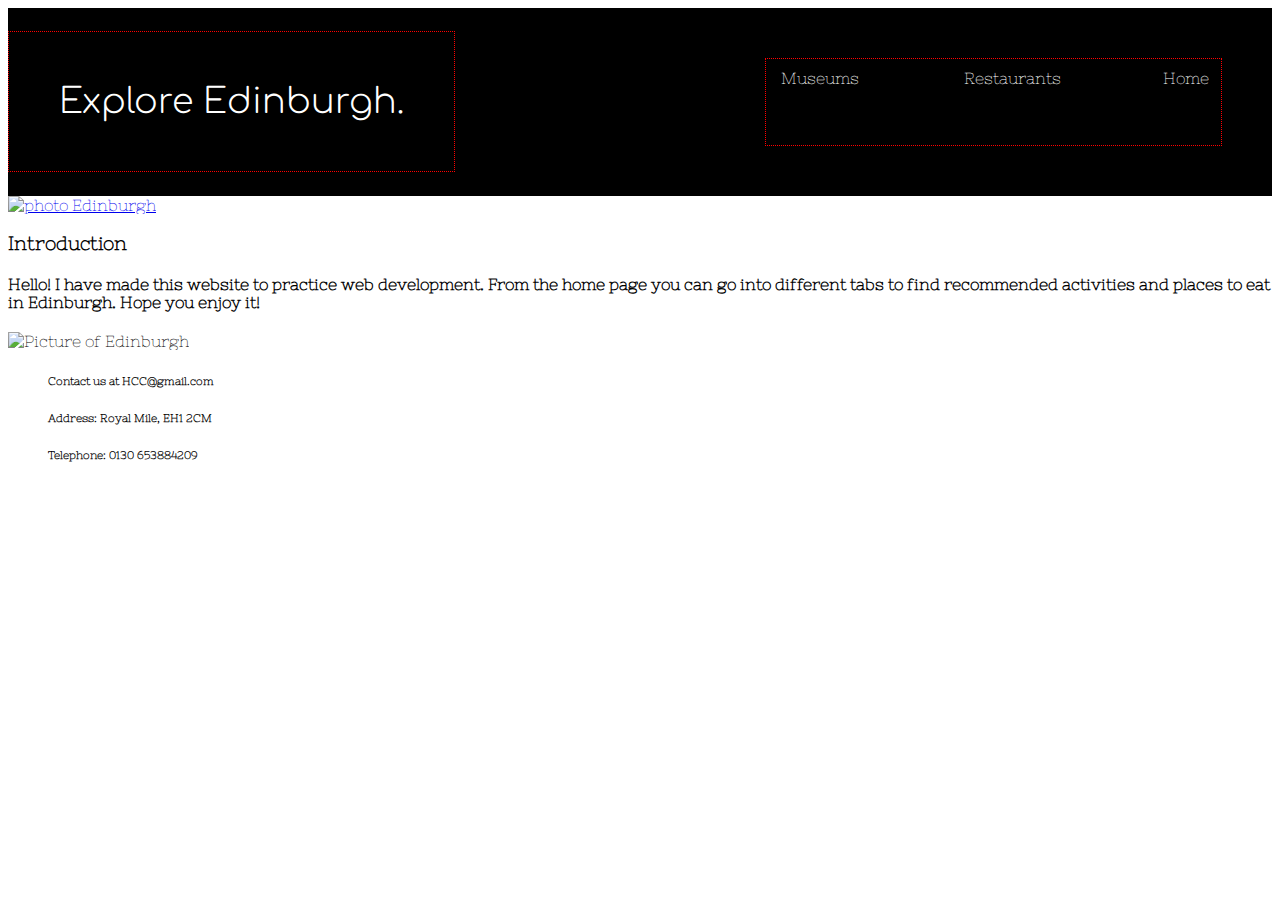
==== index.html @ 03db6d5f "Style navbar" ====
<!DOCTYPE html>
<html>
    <head>
        <title> Best Places to Visit in Edinburgh </title>
        <link rel="stylesheet" href="./style.css">
        <link href="https://fonts.googleapis.com/css?family=Nixie+One|Comfortaa|Lobster&display=swap" rel="stylesheet">
    </head>

    <body>
        <header> 
            <nav class="nav">
                <h1 class = "header"> Explore Edinburgh. </h1> 
                <ul class="nav_bar">
                    <li id="gmail"><a class="nav_a" href="#">Home</a></li>
                    <li ><a class="nav_b" href="#">Restaurants</a></li>
                    <li id="sign_in"><a class="nav_c" href="#">Museums</a></li>
                </ul> 
            </nav>
        </header>

        <!-- EDINBURGH IMG -->  
        <div class="Edinburgh">
            <a href="#" id="edinburgh_photo"><img src="photo-edinburgh.jpg" alt="photo Edinburgh"/></a>
        </div>

        <main>
            <h3> Introduction</h3>
            <h4>
                Hello! I have made this website to practice web
                development. From the home page you can go into different tabs to
                find recommended activities and places to eat in Edinburgh.
                Hope you enjoy it!   
            </h4>
            <img src="photo-edinburgh.jpg"
            width="400" alt="Picture of Edinburgh">
        </main>
        
        <!-- FOOTER -->
        <footer>
            <ul class="footer-left">
                <h6> Contact us at HCC@gmail.com </h6>
            </ul>
            <ul class="footer-right">    
                <h6>Address: Royal Mile, EH1 2CM </h6>
                <h6>Telephone: 0130 653884209</h6>

                
            </ul>       
        </footer>

    </body>
</html>
---- style.css ----
body {
    background: #ffffff;
    font-family: 'Nixie One', cursive;
  }

.header {
    border: 1px dotted red;
    font-family: 'Comfortaa', cursive;
    font-weight: 100;
    font-size: 35px;
    padding: 50px;
    color: white;
    /* display: flex;
    flex-direction: column; */
}

.nav {
    display: flex;
    justify-content: space-between;
    background-color: black;
}

.nav_bar {
    list-style-type: none;
    border: 1px dotted red;
    display: flex;
    flex-direction: row-reverse;
    padding: 10px;
    margin: 50px;  
}

.nav_a {
    margin: 0 2px;
    padding: 0;
    color: #ffffff;
    text-decoration: none; /* removes underline */
}

.nav_b {
    padding: 0px 100px;  /* adjusts the space between the links in nav*/
    color: #ffffff;
    text-decoration: none; 
}

.nav_c {
    font-weight: normal;
    padding: 0px 5px;
    color: #ffffff;
    text-decoration: none; 
}
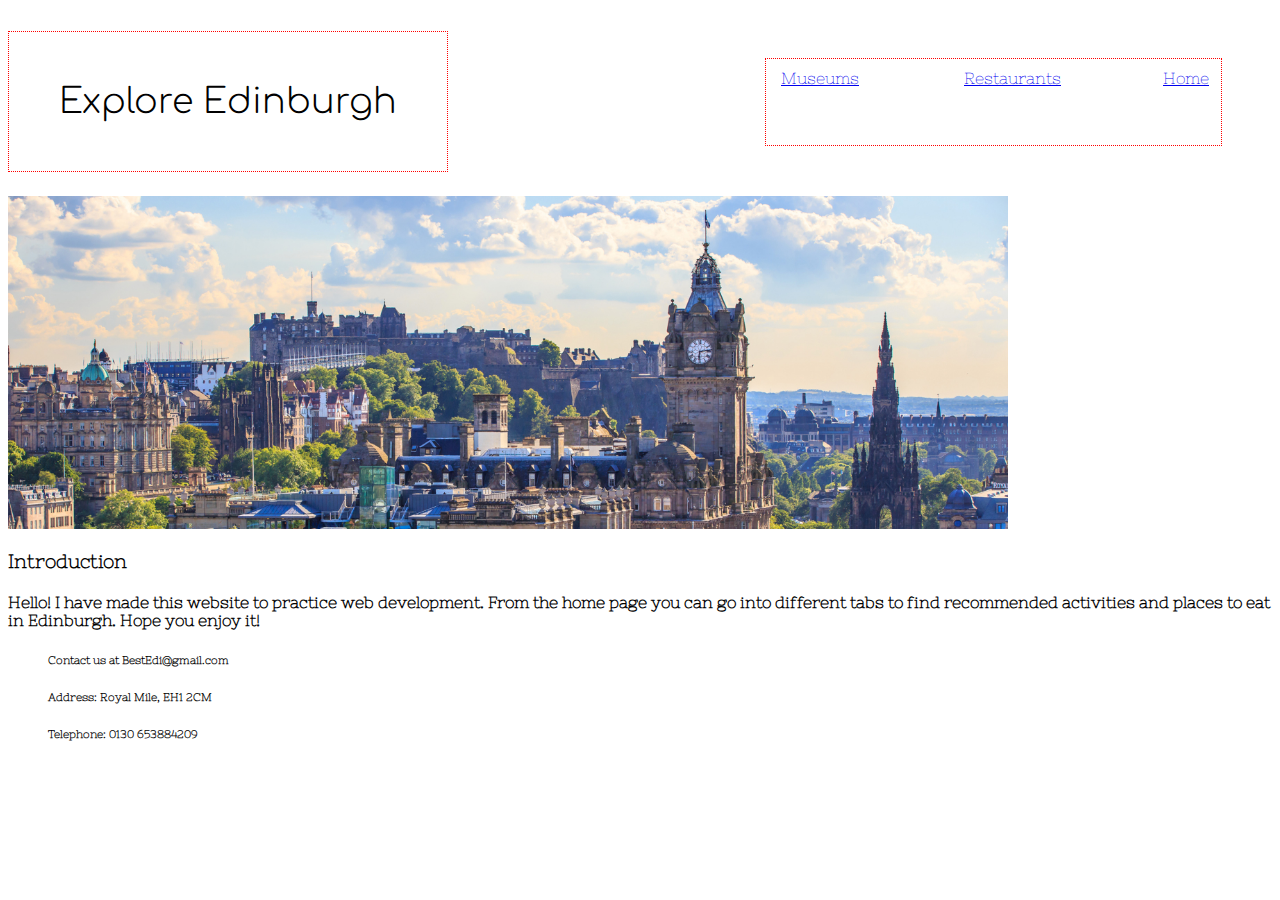
==== commit f16cf1f0: "folders and more images" ====
--- a/index.html
+++ b/index.html
@@ -2,25 +2,25 @@
 <html>
     <head>
         <title> Best Places to Visit in Edinburgh </title>
-        <link rel="stylesheet" href="./style.css">
+        <link rel="stylesheet" href="css/style.css">
         <link href="https://fonts.googleapis.com/css?family=Nixie+One|Comfortaa|Lobster&display=swap" rel="stylesheet">
     </head>
 
     <body>
         <header> 
             <nav class="nav">
-                <h1 class = "header"> Explore Edinburgh. </h1> 
+                <h1 class = "header"> Explore Edinburgh </h1> 
                 <ul class="nav_bar">
-                    <li id="gmail"><a class="nav_a" href="#">Home</a></li>
-                    <li ><a class="nav_b" href="#">Restaurants</a></li>
-                    <li id="sign_in"><a class="nav_c" href="#">Museums</a></li>
+                    <li class="nav_a" id="Home"><a href="index.html">Home</a></li>
+                    <li class="nav_b"><a href="PageRestaurants.html">Restaurants</a></li>
+                    <li class="nav_c" id="Museums"><a href="PageMuseums.html">Museums</a></li>
                 </ul> 
             </nav>
         </header>
 
         <!-- EDINBURGH IMG -->  
         <div class="Edinburgh">
-            <a href="#" id="edinburgh_photo"><img src="photo-edinburgh.jpg" alt="photo Edinburgh"/></a>
+            <a href="#" id="edinburgh_photo"><img src="img/photo-edinburgh.jpg" width="1000" alt="Picture of Edinburgh"/></a>
         </div>
 
         <main>
@@ -31,14 +31,12 @@
                 find recommended activities and places to eat in Edinburgh.
                 Hope you enjoy it!   
             </h4>
-            <img src="photo-edinburgh.jpg"
-            width="400" alt="Picture of Edinburgh">
         </main>
         
         <!-- FOOTER -->
         <footer>
             <ul class="footer-left">
-                <h6> Contact us at HCC@gmail.com </h6>
+                <h6> Contact us at BestEdi@gmail.com </h6>
             </ul>
             <ul class="footer-right">    
                 <h6>Address: Royal Mile, EH1 2CM </h6>
--- a/css/style.css
+++ b/css/style.css
@@ -0,0 +1,48 @@
+body {
+    background: #ffffff;
+    font-family: 'Nixie One', cursive;
+  }
+
+.header {
+    border: 1px dotted red;
+    font-family: 'Comfortaa', cursive;
+    font-weight: 100;
+    font-size: 35px;
+    padding: 50px;
+    /* display: flex;
+    flex-direction: column; */
+}
+
+.nav {
+    display: flex;
+    justify-content: space-between;
+}
+
+.nav_bar {
+    list-style-type: none;
+    border: 1px dotted red;
+    display: flex;
+    flex-direction: row-reverse;
+    padding: 10px;
+    margin: 50px;
+    
+}
+
+.nav_a {
+    margin: 0 2px;
+    padding: 0
+}
+
+.nav_b {
+    padding: 0px 100px;  /* adjusts the space between the links in nav*/
+}
+
+.nav_c {
+    font-weight: normal;
+    padding: 0px 5px;
+
+}
+
+
+
+
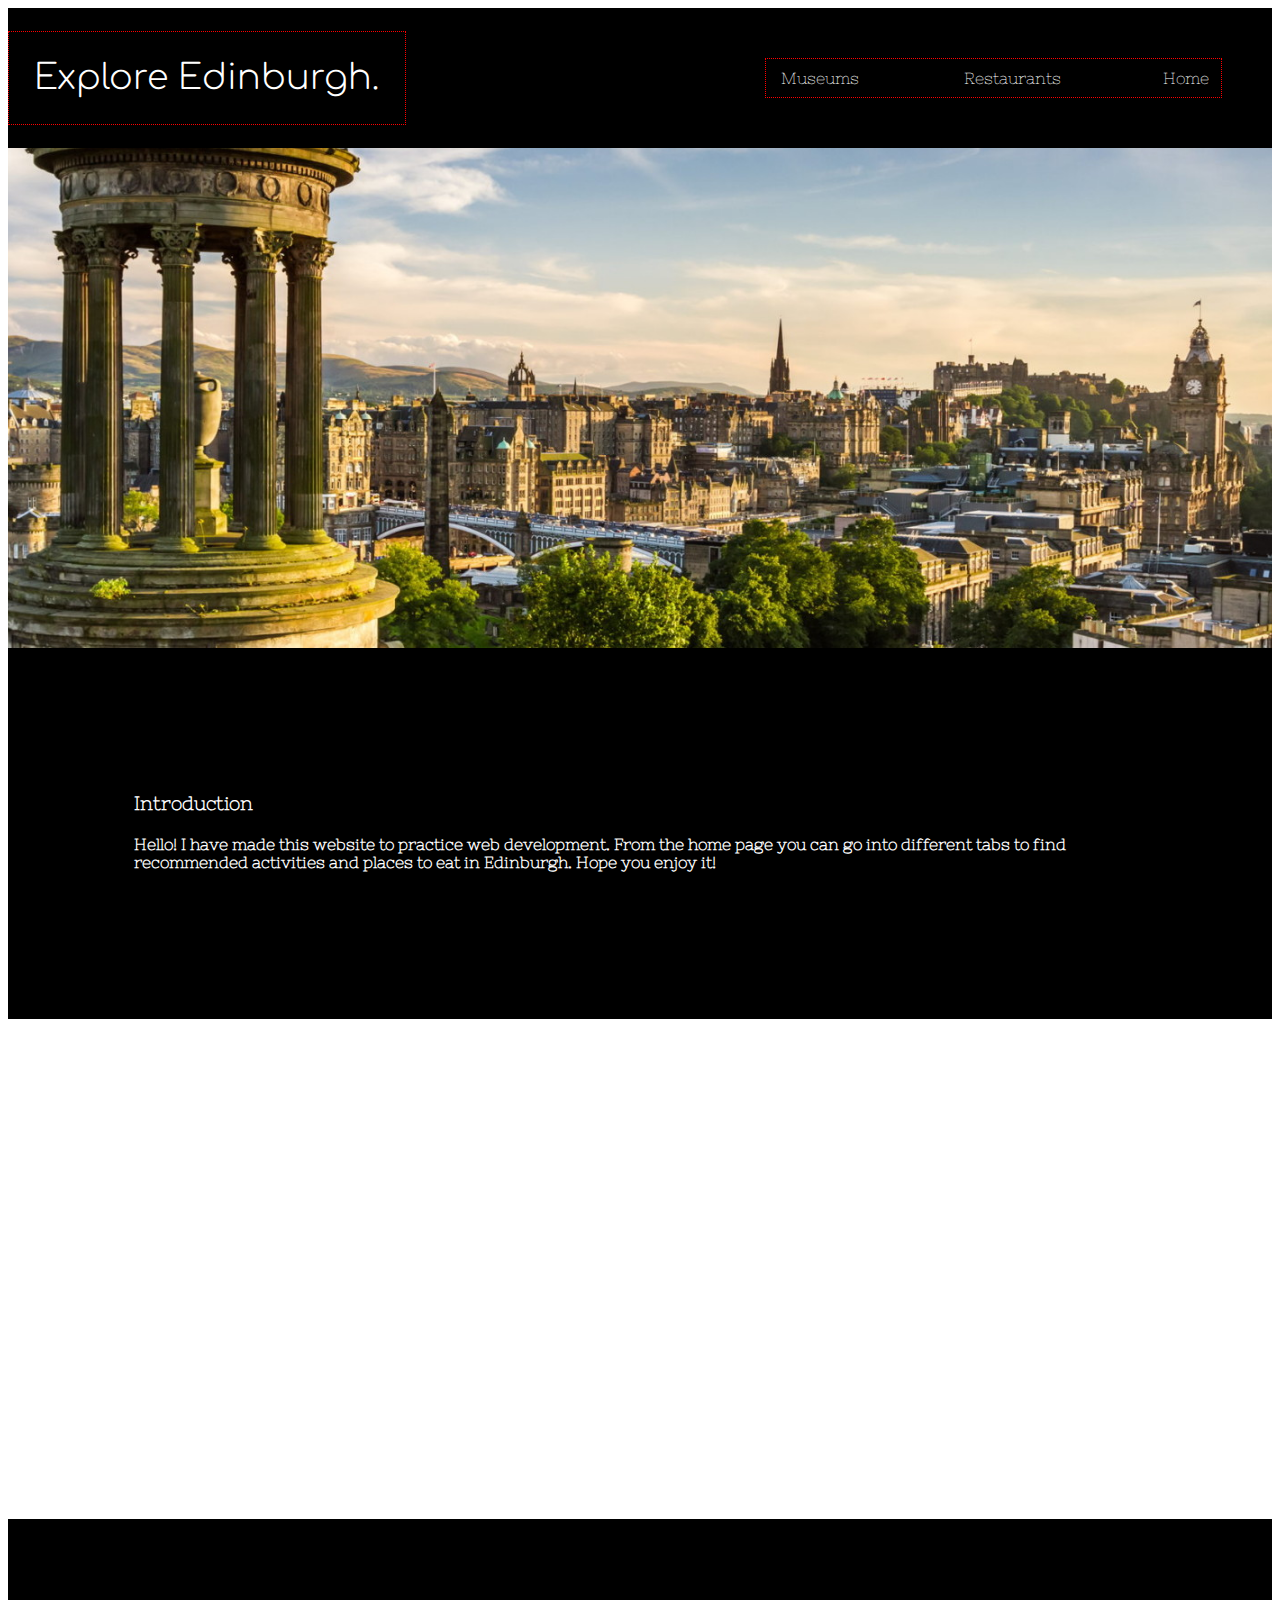
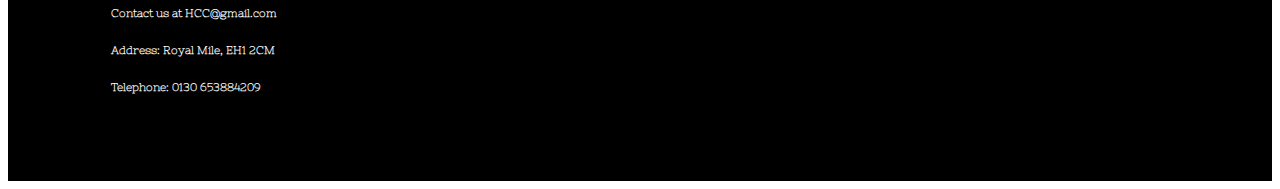
==== commit 00cd0552: "Change background" ====
--- a/index.html
+++ b/index.html
@@ -2,26 +2,24 @@
 <html>
     <head>
         <title> Best Places to Visit in Edinburgh </title>
-        <link rel="stylesheet" href="css/style.css">
+        <link rel="stylesheet" href="./style.css">
         <link href="https://fonts.googleapis.com/css?family=Nixie+One|Comfortaa|Lobster&display=swap" rel="stylesheet">
     </head>
 
     <body>
         <header> 
             <nav class="nav">
-                <h1 class = "header"> Explore Edinburgh </h1> 
+                <h1 class = "header"> Explore Edinburgh. </h1> 
                 <ul class="nav_bar">
-                    <li class="nav_a" id="Home"><a href="index.html">Home</a></li>
-                    <li class="nav_b"><a href="PageRestaurants.html">Restaurants</a></li>
-                    <li class="nav_c" id="Museums"><a href="PageMuseums.html">Museums</a></li>
+                    <li id="gmail"><a class="nav_a" href="#">Home</a></li>
+                    <li ><a class="nav_b" href="#">Restaurants</a></li>
+                    <li id="sign_in"><a class="nav_c" href="#">Museums</a></li>
                 </ul> 
             </nav>
         </header>
 
-        <!-- EDINBURGH IMG -->  
-        <div class="Edinburgh">
-            <a href="#" id="edinburgh_photo"><img src="img/photo-edinburgh.jpg" width="1000" alt="Picture of Edinburgh"/></a>
-        </div>
+        <!-- first parallax image -->
+        <div class="parallax"></div>
 
         <main>
             <h3> Introduction</h3>
@@ -33,16 +31,17 @@
             </h4>
         </main>
         
+        <!-- second parallax img -->
+        <div class="parallaxTwo"></div>
+
         <!-- FOOTER -->
         <footer>
             <ul class="footer-left">
-                <h6> Contact us at BestEdi@gmail.com </h6>
+                <h6> Contact us at HCC@gmail.com </h6>
             </ul>
             <ul class="footer-right">    
                 <h6>Address: Royal Mile, EH1 2CM </h6>
                 <h6>Telephone: 0130 653884209</h6>
-
-                
             </ul>       
         </footer>
 
--- a/style.css
+++ b/style.css
@@ -0,0 +1,83 @@
+body {
+    background: #ffffff;
+    font-family: 'Nixie One', cursive;
+  }
+
+.header {
+    border: 1px dotted red;
+    font-family: 'Comfortaa', cursive;
+    font-weight: 100;
+    font-size: 35px;
+    padding: 2%;
+    color: white;
+    /* display: flex;
+    flex-direction: column; */
+}
+
+.nav {
+    display: flex;
+    justify-content: space-between;
+    background-color: black;
+    background-attachment: fixed; /* trying to make the header stay fixed, didn't work */
+}
+
+.nav_bar {
+    list-style-type: none;
+    border: 1px dotted red;
+    display: flex;
+    flex-direction: row-reverse;
+    padding: 10px;
+    margin: 50px;  
+}
+
+.nav_a {
+    margin: 0 2px;
+    padding: 0;
+    color: #ffffff;
+    text-decoration: none; /* removes underline */
+}
+
+.nav_b {
+    padding: 0px 100px;  /* adjusts the space between the links in nav*/
+    color: #ffffff;
+    text-decoration: none; 
+}
+
+.nav_c {
+    font-weight: normal;
+    padding: 0px 5px;
+    color: #ffffff;
+    text-decoration: none; 
+}
+
+main {
+    color: #ffffff;
+    background-color: black;
+    padding: 10%;
+}
+
+footer {
+    color: #ffffff;
+    background-color: black;
+    padding: 5%;
+}
+.parallax {
+    background-image: url("cfg calton.jpg");
+    height: 500px;
+    background-attachment: fixed;
+    background-position: center;
+    background-repeat: no-repeat;
+    background-size: cover;
+  }
+
+.parallaxTwo {
+    background-image: url("cfg edinburgh night.jpg");
+    height: 500px;
+    background-attachment: fixed;
+    background-position: center;
+    background-repeat: no-repeat;
+    background-size: cover;
+  }
+
+
+
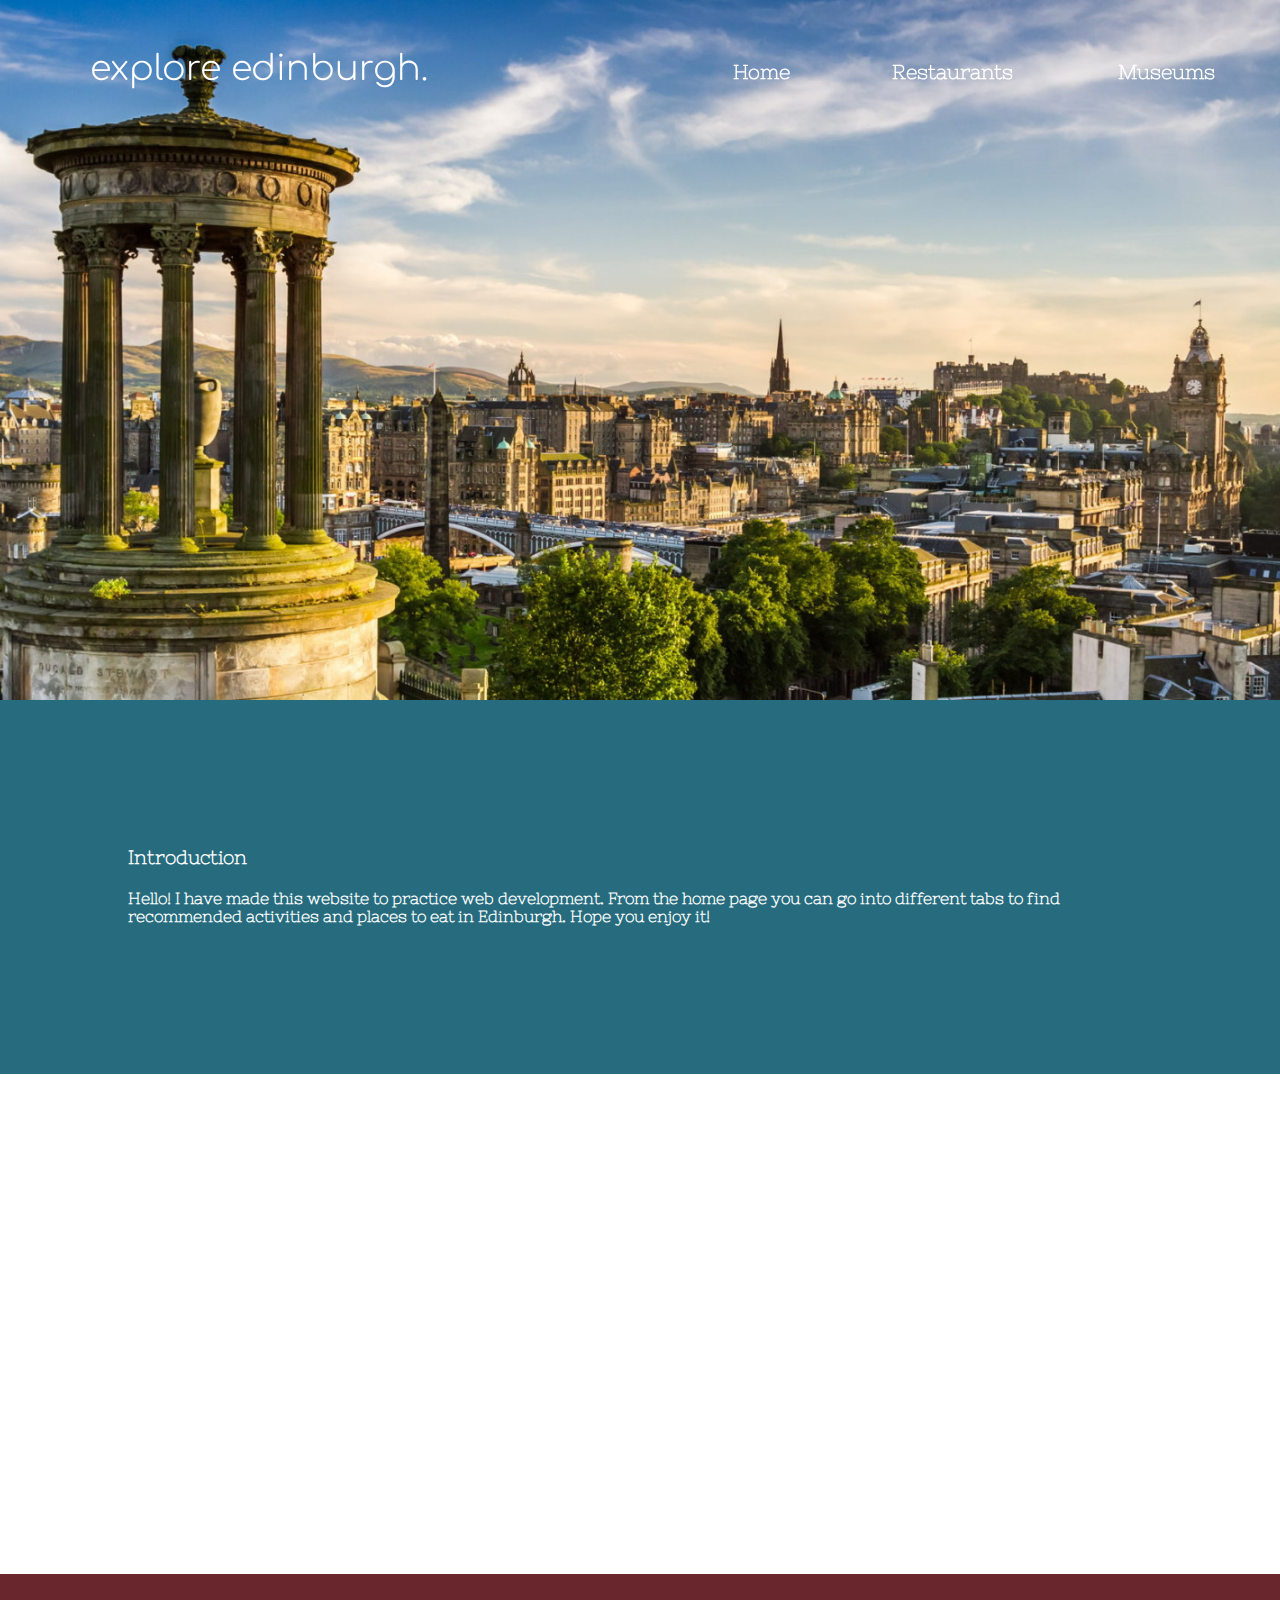
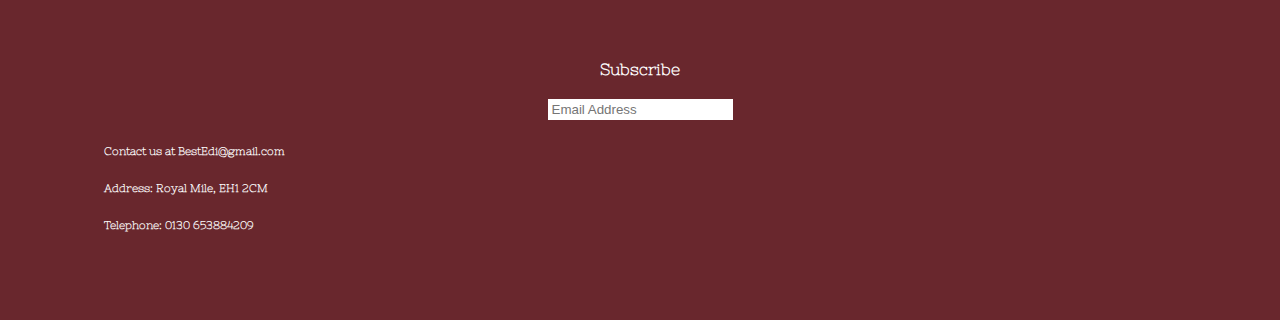
==== commit 3f2ab23a: "Change appearance, add form in footer" ====
--- a/index.html
+++ b/index.html
@@ -2,18 +2,18 @@
 <html>
     <head>
         <title> Best Places to Visit in Edinburgh </title>
-        <link rel="stylesheet" href="./style.css">
+        <link rel="stylesheet" href="css/style.css">
         <link href="https://fonts.googleapis.com/css?family=Nixie+One|Comfortaa|Lobster&display=swap" rel="stylesheet">
     </head>
 
     <body>
         <header> 
             <nav class="nav">
-                <h1 class = "header"> Explore Edinburgh. </h1> 
+                <h1 class = "header"> explore edinburgh. </h1> 
                 <ul class="nav_bar">
-                    <li id="gmail"><a class="nav_a" href="#">Home</a></li>
-                    <li ><a class="nav_b" href="#">Restaurants</a></li>
-                    <li id="sign_in"><a class="nav_c" href="#">Museums</a></li>
+                    <li id="Home"><a class="nav_a" href="index.html">Home</a></li>
+                    <li ><a class="nav_b" href="PageRestaurants.html">Restaurants</a></li>
+                    <li id="Museums"><a class="nav_c" href="PageAttractions.html">Museums</a></li>                    
                 </ul> 
             </nav>
         </header>
@@ -36,13 +36,23 @@
 
         <!-- FOOTER -->
         <footer>
+            <div class="subscribe"> 
+                <h4> Subscribe </h4>
+            </div>
+
+            <div class="email-form-container">
+                <form class="email-form">
+                    <input class="email" type="text" name="Email Address" placeholder="Email Address">
+                </form>
+            </div>
+
             <ul class="footer-left">
-                <h6> Contact us at HCC@gmail.com </h6>
+                <h6> Contact us at BestEdi@gmail.com </h6>
             </ul>
             <ul class="footer-right">    
                 <h6>Address: Royal Mile, EH1 2CM </h6>
                 <h6>Telephone: 0130 653884209</h6>
-            </ul>       
+            </ul>     
         </footer>
 
     </body>
--- a/css/style.css
+++ b/css/style.css
@@ -0,0 +1,110 @@
+body {
+    background: #ffffff;
+    font-family: 'Nixie One', cursive;
+    margin: 0;
+  }
+
+.header {
+    /* border: 1px dotted red; */
+    font-family: 'Comfortaa', cursive;
+    font-weight: 100;
+    font-size: 35px;
+    padding: 2%;
+    color: white;
+    margin-left: 5%;
+    /* display: flex;
+    flex-direction: column; */
+}
+
+.nav {
+    display: flex;
+    justify-content: space-between;
+    background-color: transparent;
+    position: fixed; 
+    width: 100%;
+    font-size: 20px;
+}
+
+.nav_bar {
+    list-style-type: none;
+    /* border: 1px dotted red; */
+    display: flex;
+    flex-direction: row;
+    padding: 10px;
+    margin: 50px;  
+}
+
+.nav_a {
+    margin: 0 2px;
+    padding: 0;
+    color: #ffffff;
+    font-weight: 900;
+    text-decoration: none; /* removes underline */
+}
+
+.nav_b {
+    padding: 0px 100px;  /* adjusts the space between the links in nav*/
+    color: #ffffff;
+    font-weight: 900;
+    text-decoration: none; 
+}
+
+.nav_c {
+    font-weight: normal;
+    padding: 0px 5px;
+    color: #ffffff;
+    font-weight: 900;
+    text-decoration: none; 
+}
+
+main {
+    color: #ffffff;
+    background-color: rgb(38, 108, 126);
+    padding: 10%;
+}
+
+footer {
+    color: #ffffff;
+    background-color: rgb(105, 39, 45);
+    padding: 5%;
+}
+
+.subscribe {
+    text-align: center;
+}
+
+.email-form-container {
+    text-align: center;
+}
+
+.email-form {
+    display: inline-block;
+}
+
+.email {
+    border: 2px solid white;
+    background-color: white;
+    color: rgb(112, 106, 106);
+    
+}
+
+.parallax {
+    background-image: url("../img/cfg\ calton.jpg");
+    height: 700px;
+    background-attachment: fixed;
+    background-position: 50% 0%;
+    background-repeat: no-repeat;
+    background-size: cover;
+  }
+
+.parallaxTwo {
+    background-image: url("../img/cfg\ edinburgh night.jpg");
+    height: 500px;
+    background-attachment: fixed;
+    background-position: center;
+    background-repeat: no-repeat;
+    background-size: cover;
+  }
+
+
+
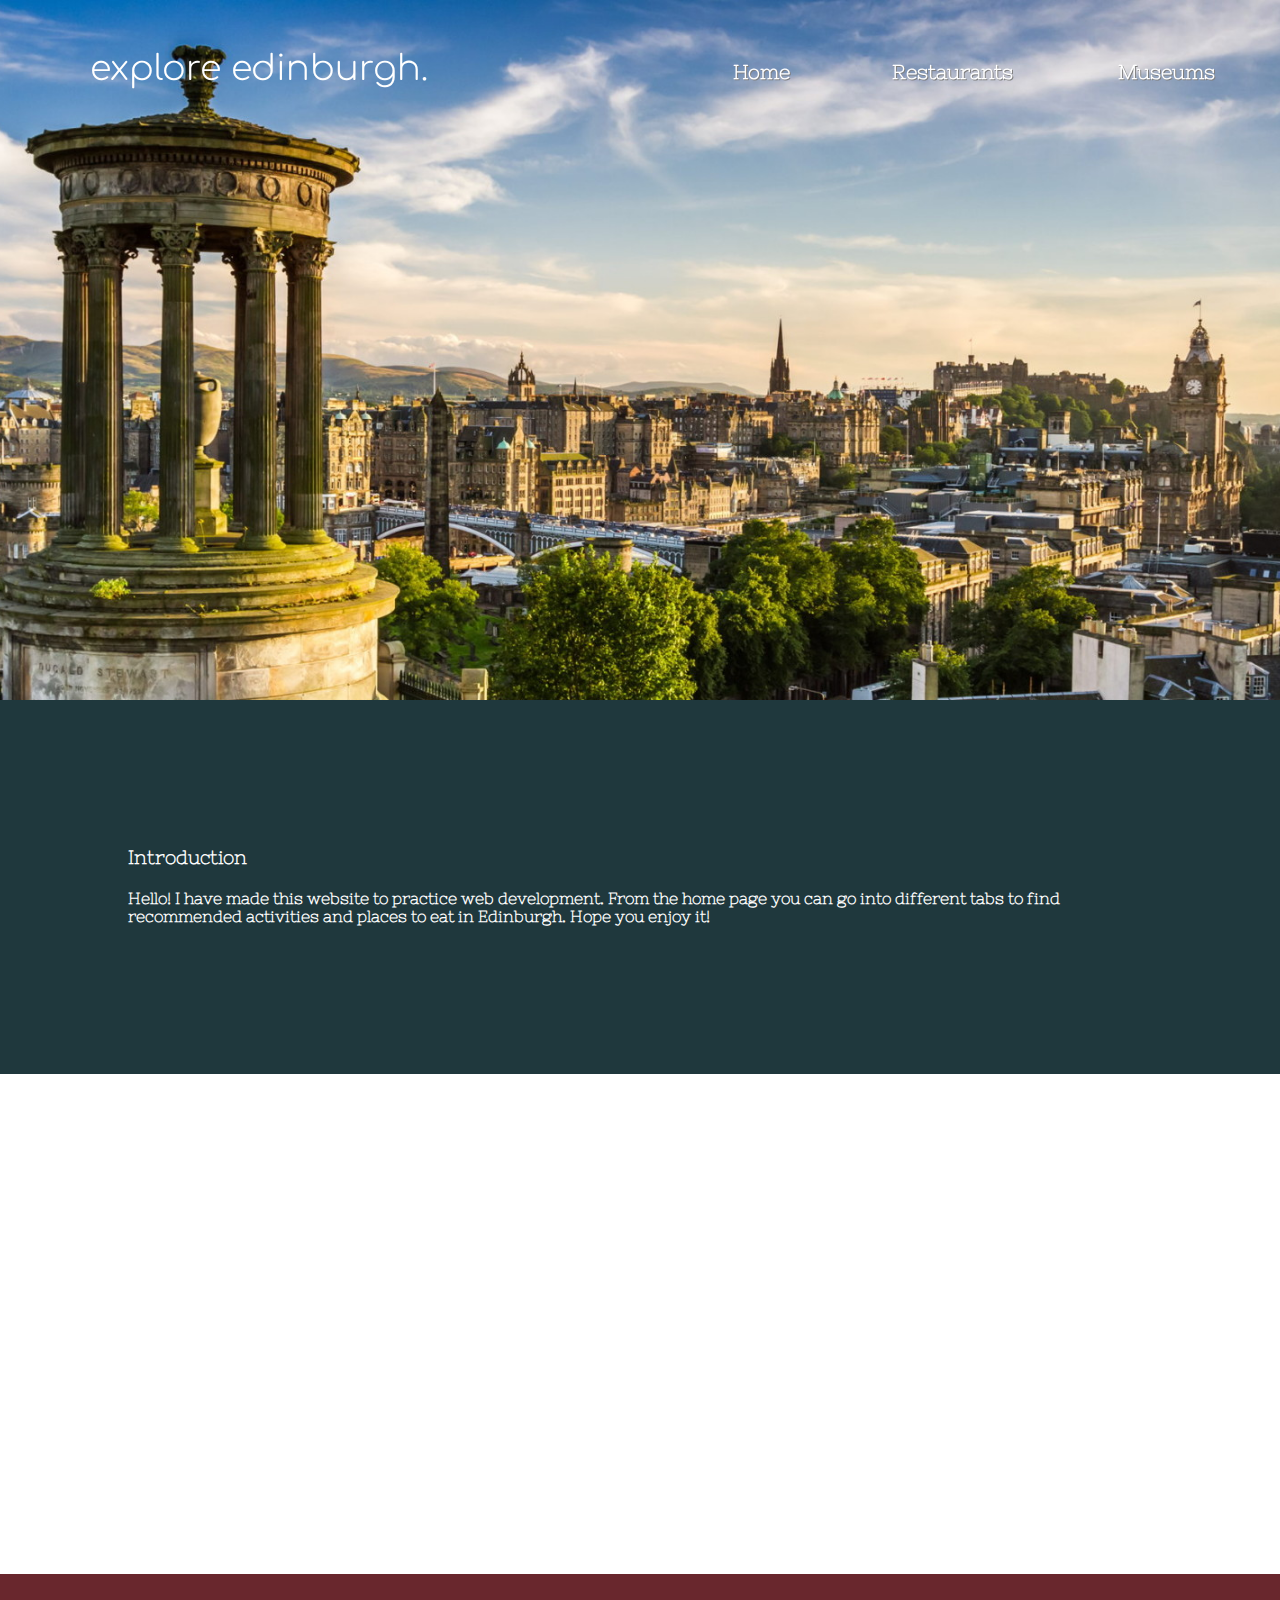
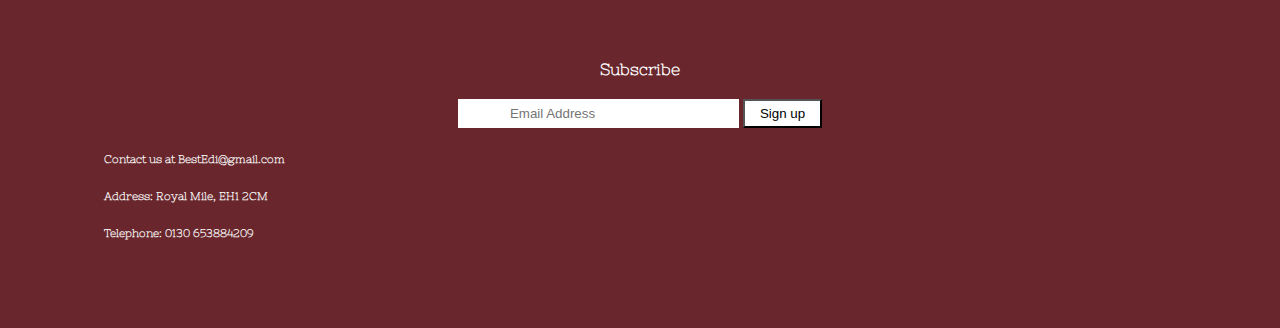
==== commit 3d8b22a6: "create button" ====
--- a/index.html
+++ b/index.html
@@ -44,6 +44,8 @@
                 <form class="email-form">
                     <input class="email" type="text" name="Email Address" placeholder="Email Address">
                 </form>
+
+                <input class="button" type="button" value="Sign up"></input>
             </div>
 
             <ul class="footer-left">
--- a/css/style.css
+++ b/css/style.css
@@ -32,6 +32,7 @@
     flex-direction: row;
     padding: 10px;
     margin: 50px;  
+    text-shadow: 1px 1px grey;
 }
 
 .nav_a {
@@ -59,7 +60,7 @@
 
 main {
     color: #ffffff;
-    background-color: rgb(38, 108, 126);
+    background-color: rgb(31, 56, 61);
     padding: 10%;
 }
 
@@ -85,7 +86,12 @@
     border: 2px solid white;
     background-color: white;
     color: rgb(112, 106, 106);
-    
+    padding: 5px 50px;
+}
+
+.button {
+    background-color: white;
+    padding: 5px 15px;
 }
 
 .parallax {
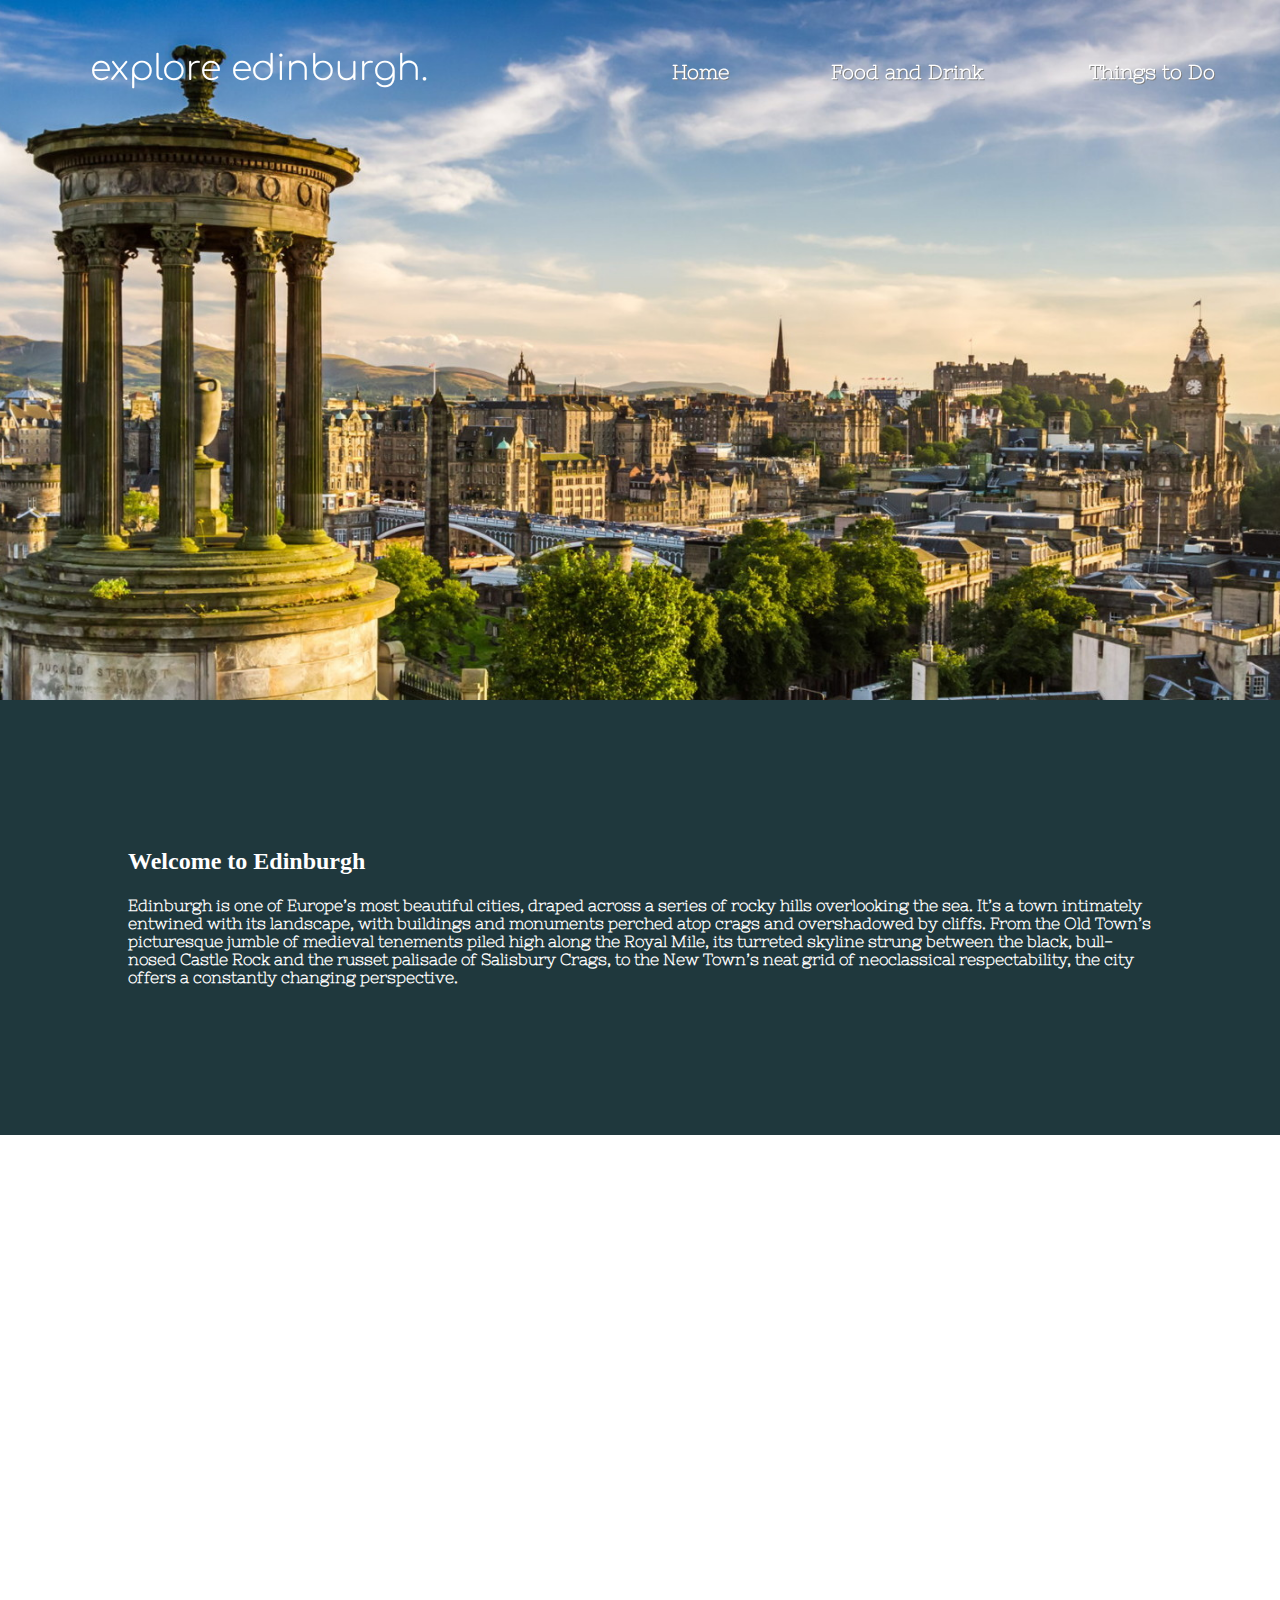
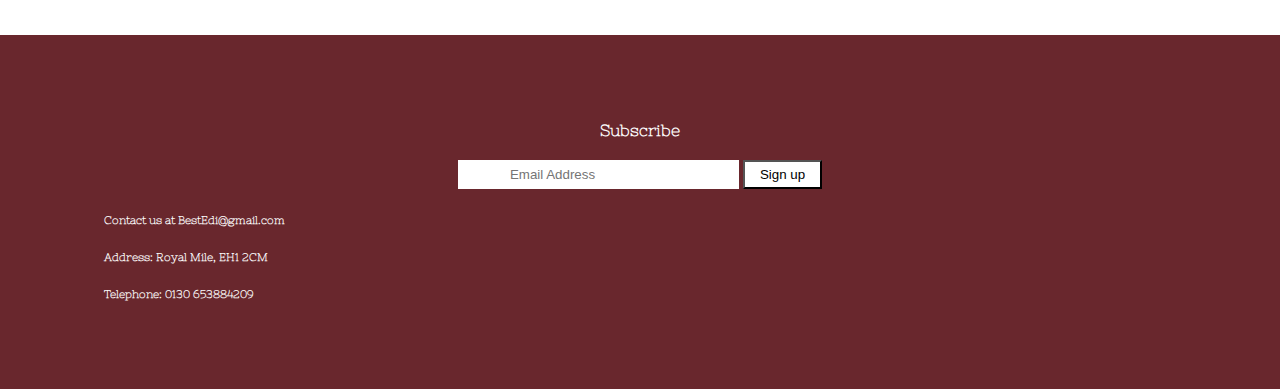
==== commit e2d58c6c: "Change main text on home page" ====
--- a/index.html
+++ b/index.html
@@ -12,8 +12,8 @@
                 <h1 class = "header"> explore edinburgh. </h1> 
                 <ul class="nav_bar">
                     <li id="Home"><a class="nav_a" href="index.html">Home</a></li>
-                    <li ><a class="nav_b" href="PageRestaurants.html">Restaurants</a></li>
-                    <li id="Museums"><a class="nav_c" href="PageAttractions.html">Museums</a></li>                    
+                    <li ><a class="nav_b" href="PageRestaurants.html">Food and Drink</a></li>
+                    <li id="Museums"><a class="nav_c" href="PageAttractions.html">Things to Do</a></li>                    
                 </ul> 
             </nav>
         </header>
@@ -22,12 +22,15 @@
         <div class="parallax"></div>
 
         <main>
-            <h3> Introduction</h3>
+            <h2 class="title"> Welcome to Edinburgh</h2>
             <h4>
-                Hello! I have made this website to practice web
-                development. From the home page you can go into different tabs to
-                find recommended activities and places to eat in Edinburgh.
-                Hope you enjoy it!   
+                Edinburgh is one of Europe’s most beautiful cities, draped across a series of 
+                rocky hills overlooking the sea. It’s a town intimately entwined with its landscape, 
+                with buildings and monuments perched atop crags and overshadowed by cliffs. 
+                From the Old Town’s picturesque jumble of medieval tenements piled high along the Royal Mile, 
+                its turreted skyline strung between the black, bull-nosed Castle Rock and the russet 
+                palisade of Salisbury Crags, to the New Town’s neat grid of neoclassical respectability, 
+                the city offers a constantly changing perspective.
             </h4>
         </main>
         
--- a/css/style.css
+++ b/css/style.css
@@ -58,6 +58,10 @@
     text-decoration: none; 
 }
 
+.title {
+    font-family: 'BebasNeue-Regular';
+}
+
 main {
     color: #ffffff;
     background-color: rgb(31, 56, 61);
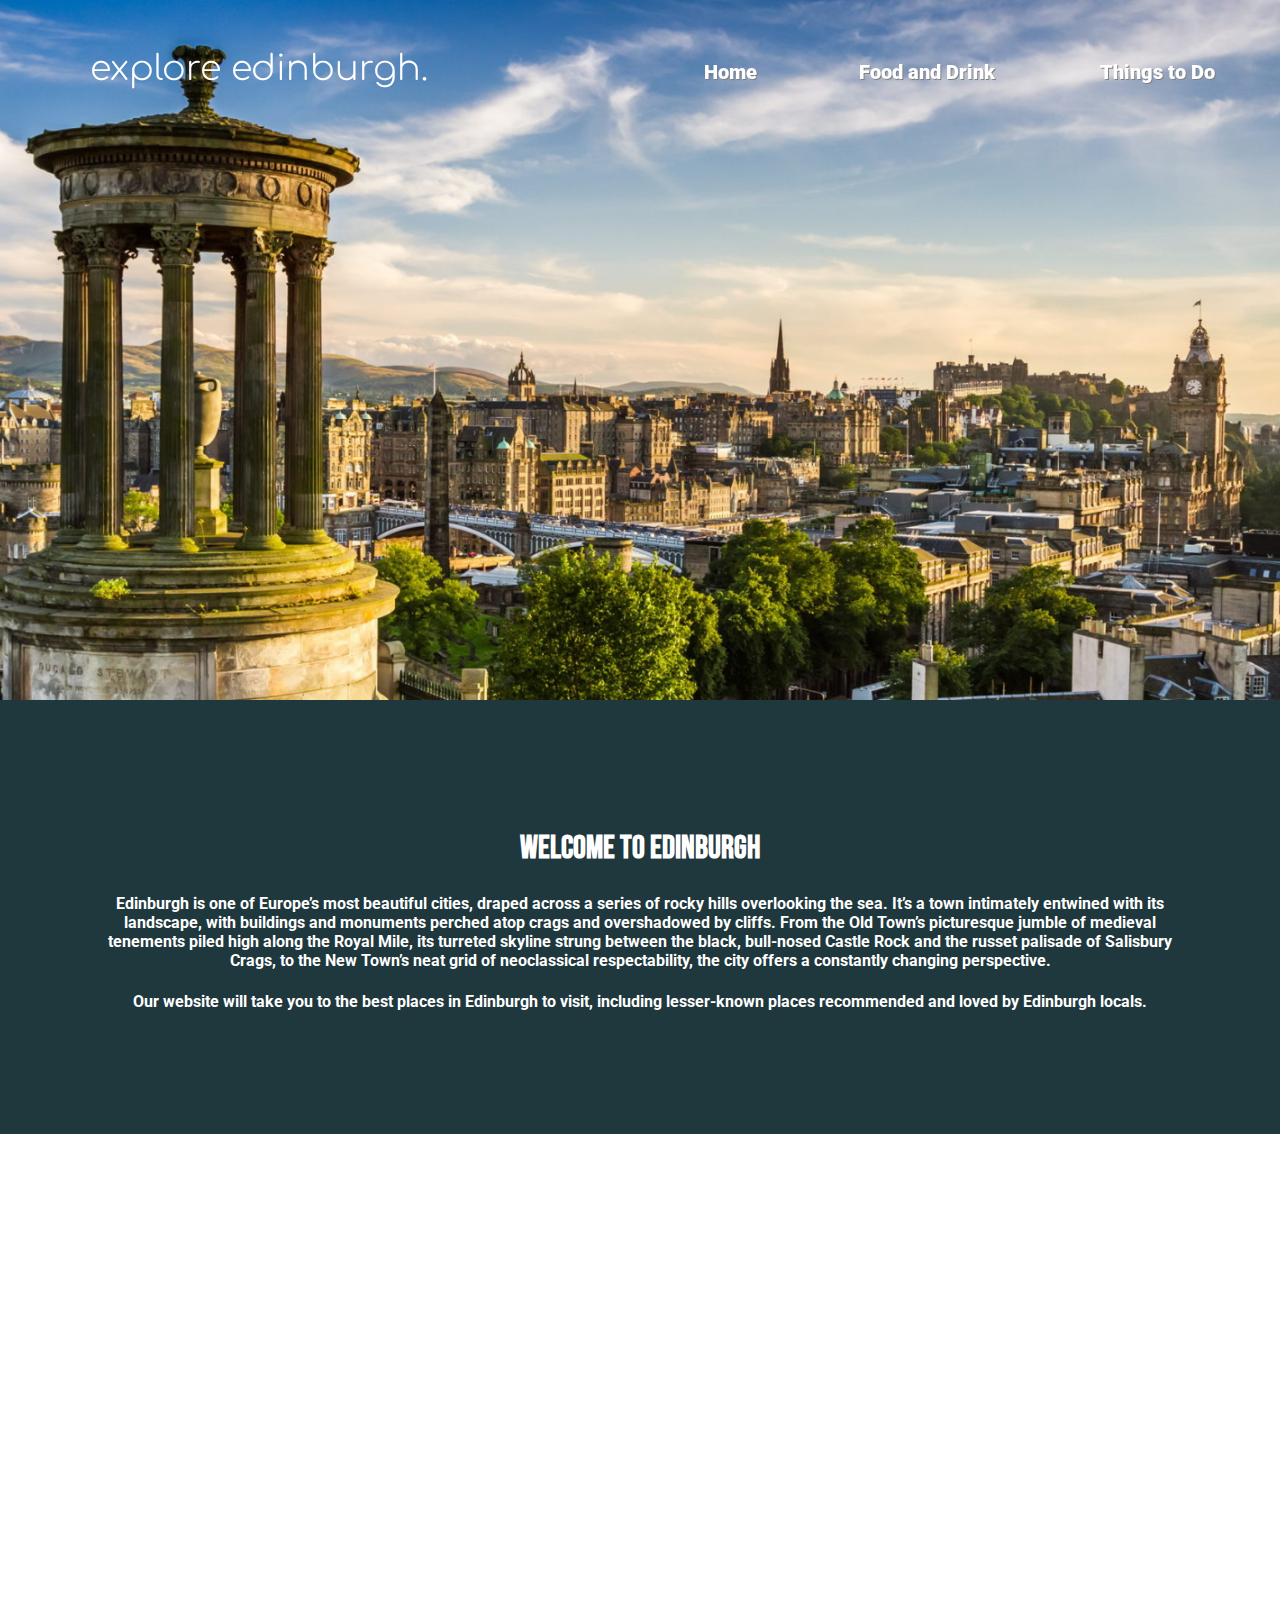
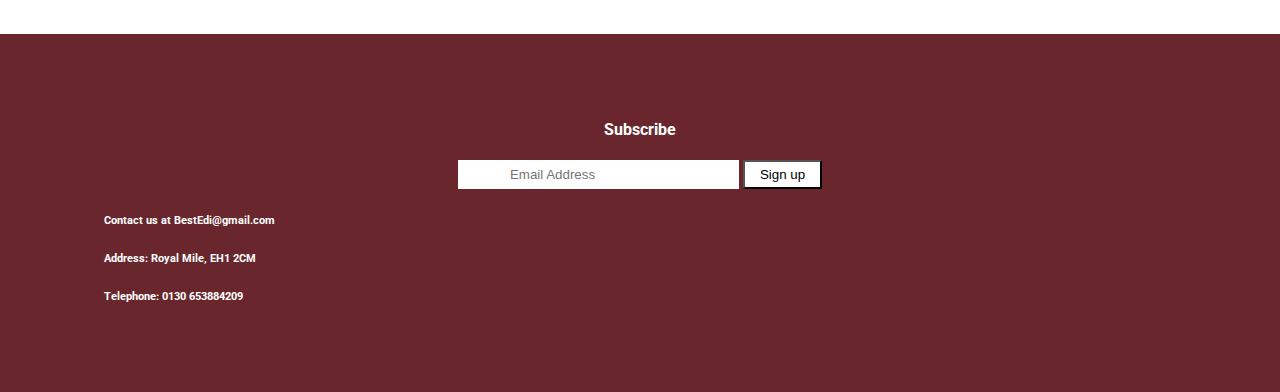
==== commit 5ca0073e: "Remove disparities between pages" ====
--- a/index.html
+++ b/index.html
@@ -3,7 +3,8 @@
     <head>
         <title> Best Places to Visit in Edinburgh </title>
         <link rel="stylesheet" href="css/style.css">
-        <link href="https://fonts.googleapis.com/css?family=Nixie+One|Comfortaa|Lobster&display=swap" rel="stylesheet">
+        <link href="https://fonts.googleapis.com/css?family=Nixie+One|Comfortaa|Lobster|Bebas+Neue|Roboto:100&display=swap" rel="stylesheet">
+        <link href="https://fonts.googleapis.com/css?family=Roboto:100&display=swap" rel="stylesheet"> 
     </head>
 
     <body>
@@ -31,6 +32,9 @@
                 its turreted skyline strung between the black, bull-nosed Castle Rock and the russet 
                 palisade of Salisbury Crags, to the New Town’s neat grid of neoclassical respectability, 
                 the city offers a constantly changing perspective.
+            </h4>
+            <h4>
+                Our website will take you to the best places in Edinburgh to visit, including lesser-known places recommended and loved by Edinburgh locals.
             </h4>
         </main>
         
--- a/css/style.css
+++ b/css/style.css
@@ -1,6 +1,6 @@
 body {
     background: #ffffff;
-    font-family: 'Nixie One', cursive;
+    font-family: 'Roboto', sans-serif;
     margin: 0;
   }
 
@@ -59,13 +59,29 @@
 }
 
 .title {
-    font-family: 'BebasNeue-Regular';
+    font-family: 'Bebas Neue';
+    text-align: center;
+    font-size: 200%;
+}
+
+.title2 {
+    font-family: 'Bebas Neue';
+    text-align: center;
+    font-size: 200%;
+}
+
+.title3 {
+    font-family: 'Bebas Neue';
+    text-align: center;
+    font-size: 200%;
 }
 
 main {
     color: #ffffff;
     background-color: rgb(31, 56, 61);
-    padding: 10%;
+    padding: 8%;
+    text-align: center;
+    font-family: 'Roboto', sans-serif;
 }
 
 footer {
